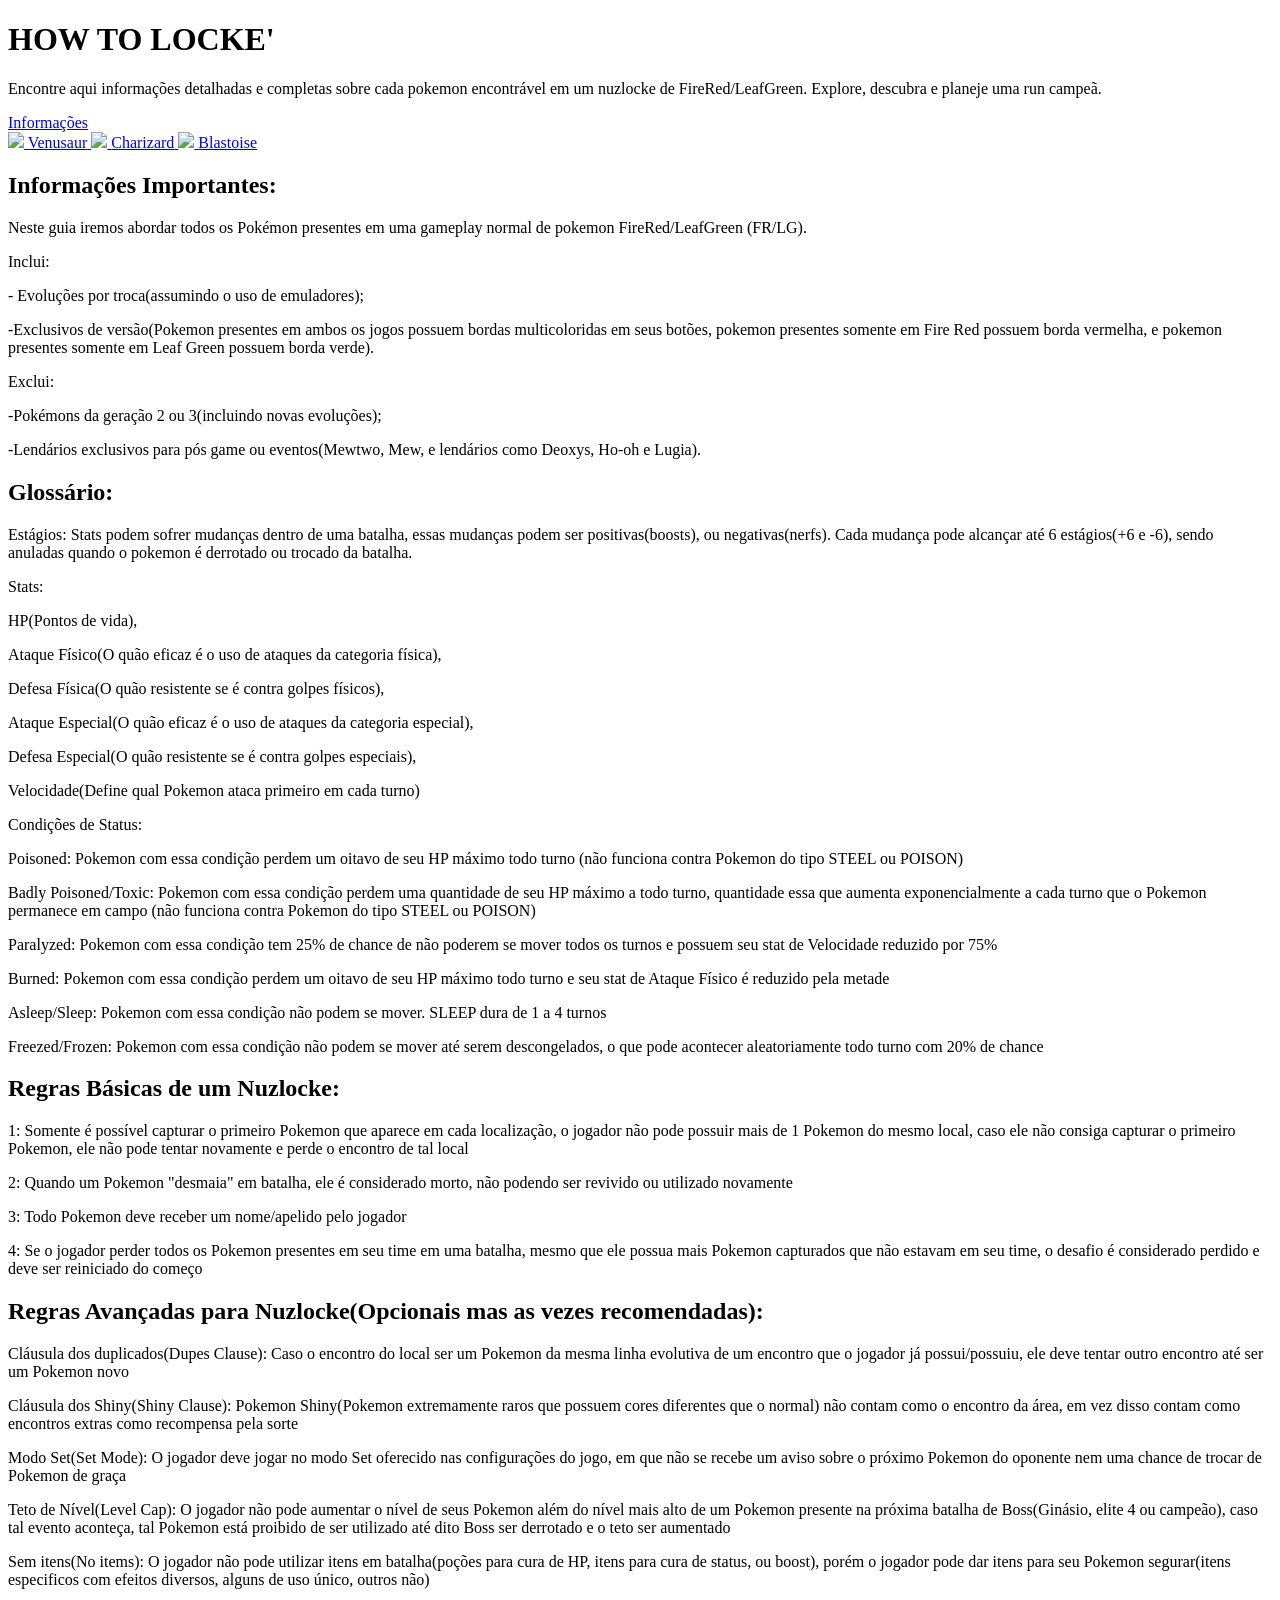
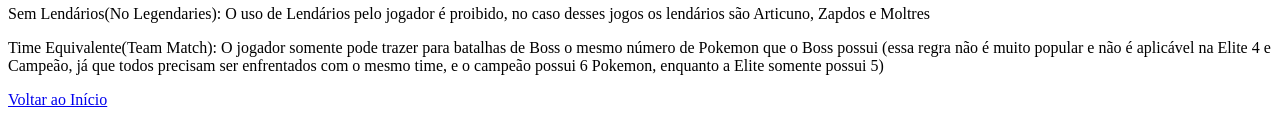
==== index.html @ ca3e1ef2 "Create index.html" ====
<!DOCTYPE html>
<html lang="en">
  <head>
    <meta charset="UTF-8">
    <meta name="viewport" content="width=device-width, initial-scale=1.0">
    <title>How to Locke'</title>
    <link rel="stylesheet" href="estilo- guia champions.css">
  </head>
  <body>
    <header>
      <h1 id="topo">HOW TO LOCKE'</h1>
      <p>
        Encontre aqui informações detalhadas e completas sobre cada pokemon encontrável em um nuzlocke de FireRed/LeafGreen.
        Explore, descubra e planeje uma run campeã.
      </p>
      <a class="botao-info" href="#informacoes">Informações</a>
    </header>
  
    <nav class="botoes" aria-label="Atalhos do guia">
      <a class="FRLG" href=Venusaur.html>
        <img src="C:\Users\Aluno\Documents\Ana Lu. códigos\Champions guide\Champions assets\venusaur take 2.jfif" class="botoes img">
        <span>Venusaur</span>
      </a>
      <a class="FRLG" href=Charizard.html>
        <img src="C:\Users\Aluno\Documents\Ana Lu. códigos\Champions guide\Champions assets\charizard take 2.jfif" class="botoes img">
        <span>Charizard</span>
      </a>
      <a class="FRLG" href=Blastoise.html>
        <img src="C:\Users\Aluno\Documents\Ana Lu. códigos\Champions guide\Champions assets\blastoise take 2.jfif" class="botoes img">
        <span>Blastoise</span>
      </a>
    </nav>
  
    <main id="informacoes">
      <h2>Informações Importantes:</h2>
      <p>
        Neste guia iremos abordar todos os Pokémon presentes em uma gameplay normal de pokemon FireRed/LeafGreen (FR/LG).
      </p>
      <p>
        Inclui:
      </p>
      <p>
          - Evoluções por troca(assumindo o uso de emuladores);
      </p>
      <p>
          -Exclusivos de versão(Pokemon presentes em ambos os jogos possuem bordas multicoloridas em seus botões, pokemon presentes somente em Fire Red possuem borda vermelha, e pokemon presentes somente em Leaf Green possuem borda verde).
      </p>
      <p>
        Exclui:
      </p>
      <p>
        -Pokémons da geração 2 ou 3(incluindo novas evoluções);
      </p>
      <p>
        -Lendários exclusivos para pós game ou eventos(Mewtwo, Mew, e lendários como Deoxys, Ho-oh e Lugia).
      </p>
      <h2>
        Glossário:
      </h2>

      <p>
        Estágios: Stats podem sofrer mudanças dentro de uma batalha, essas mudanças podem ser positivas(boosts), ou negativas(nerfs). Cada mudança pode alcançar até 6 estágios(+6 e -6), sendo anuladas quando o pokemon é derrotado ou trocado da batalha.
      </p>

      <p>
        Stats:
      </p>
      <p>
        HP(Pontos de vida),
      </p>
      <p>
        Ataque Físico(O quão eficaz é o uso de ataques da categoria física),
      </p>
      <p>
        Defesa Física(O quão resistente se é contra golpes físicos),
      </p>
      <p>
        Ataque Especial(O quão eficaz é o uso de ataques da categoria especial),
      </p>
      <p>
        Defesa Especial(O quão resistente se é contra golpes especiais),
      </p>
      <p>
        Velocidade(Define qual Pokemon ataca primeiro em cada turno)
      </p>

      <p>
        Condições de Status:
      </p>
      <p>
        Poisoned: Pokemon com essa condição perdem um oitavo de seu HP máximo todo turno (não funciona contra Pokemon do tipo STEEL ou POISON)
      </p>
      <p>
        Badly Poisoned/Toxic: Pokemon com essa condição perdem uma quantidade de seu HP máximo a todo turno, quantidade essa que aumenta exponencialmente a cada turno que o Pokemon permanece em campo (não funciona contra Pokemon do tipo STEEL ou POISON)
      </p>
      <p>
        Paralyzed: Pokemon com essa condição tem 25% de chance de não poderem se mover todos os turnos e possuem seu stat de Velocidade reduzido por 75%
      </p>
      <p>
        Burned: Pokemon com essa condição perdem um oitavo de seu HP máximo todo turno e seu stat de Ataque Físico é reduzido pela metade
      </p>
      <p>
        Asleep/Sleep: Pokemon com essa condição não podem se mover. SLEEP dura de 1 a 4 turnos
      </p>
      <p>
        Freezed/Frozen: Pokemon com essa condição não podem se mover até serem descongelados, o que pode acontecer aleatoriamente todo turno com 20% de chance
      </p>
      <h2>
        Regras Básicas de um Nuzlocke:
      </h2>
      <p>
        1: Somente é possível capturar o primeiro Pokemon que aparece em cada localização, o jogador não pode possuir mais de 1 Pokemon do mesmo local, caso ele não consiga capturar o primeiro Pokemon, ele não pode tentar novamente e perde o encontro de tal local
      </p>
      <p>
        2: Quando um Pokemon "desmaia" em batalha, ele é considerado morto, não podendo ser revivido ou utilizado novamente
      </p>
      <p>
        3: Todo Pokemon deve receber um nome/apelido pelo jogador
      </p>
      <p>
        4: Se o jogador perder todos os Pokemon presentes em seu time em uma batalha, mesmo que ele possua mais Pokemon capturados que não estavam em seu time, o desafio é considerado perdido e deve ser reiniciado do começo
      </p>
      <h2>
        Regras Avançadas para Nuzlocke(Opcionais mas as vezes recomendadas):
      </h2>
      <p>
        Cláusula dos duplicados(Dupes Clause): Caso o encontro do local ser um Pokemon da mesma linha evolutiva de um encontro que o jogador já possui/possuiu, ele deve tentar outro encontro até ser um Pokemon novo
      </p>
      <p>
        Cláusula dos Shiny(Shiny Clause): Pokemon Shiny(Pokemon extremamente raros que possuem cores diferentes que o normal) não contam como o encontro da área, em vez disso contam como encontros extras como recompensa pela sorte
      </p>
      <p>
        Modo Set(Set Mode): O jogador deve jogar no modo Set oferecido nas configurações do jogo, em que não se recebe um aviso sobre o próximo Pokemon do oponente nem uma chance de trocar de Pokemon de graça
      </p>
      <p>
        Teto de Nível(Level Cap): O jogador não pode aumentar o nível de seus Pokemon além do nível mais alto de um Pokemon presente na próxima batalha de Boss(Ginásio, elite 4 ou campeão), caso tal evento aconteça, tal Pokemon está proibido de ser utilizado até dito Boss ser derrotado e o teto ser aumentado
      </p>
      <p>
        Sem itens(No items): O jogador não pode utilizar itens em batalha(poções para cura de HP, itens para cura de status, ou boost), porém o jogador pode dar itens para seu Pokemon segurar(itens especificos com efeitos diversos, alguns de uso único, outros não)
      </p>
      <p>
        Sem Lendários(No Legendaries): O uso de Lendários pelo jogador é proibido, no caso desses jogos os lendários são Articuno, Zapdos e Moltres
      </p>
      <p>
        Time Equivalente(Team Match): O jogador somente pode trazer para batalhas de Boss o mesmo número de Pokemon que o Boss possui (essa regra não é muito popular e não é aplicável na Elite 4 e Campeão, já que todos precisam ser enfrentados com o mesmo time, e o campeão possui 6 Pokemon, enquanto a Elite somente possui 5)
      </p>
      <a class="botao-inicio" href="#topo">Voltar ao Início</a>
    </main>
  </body>
  </html>
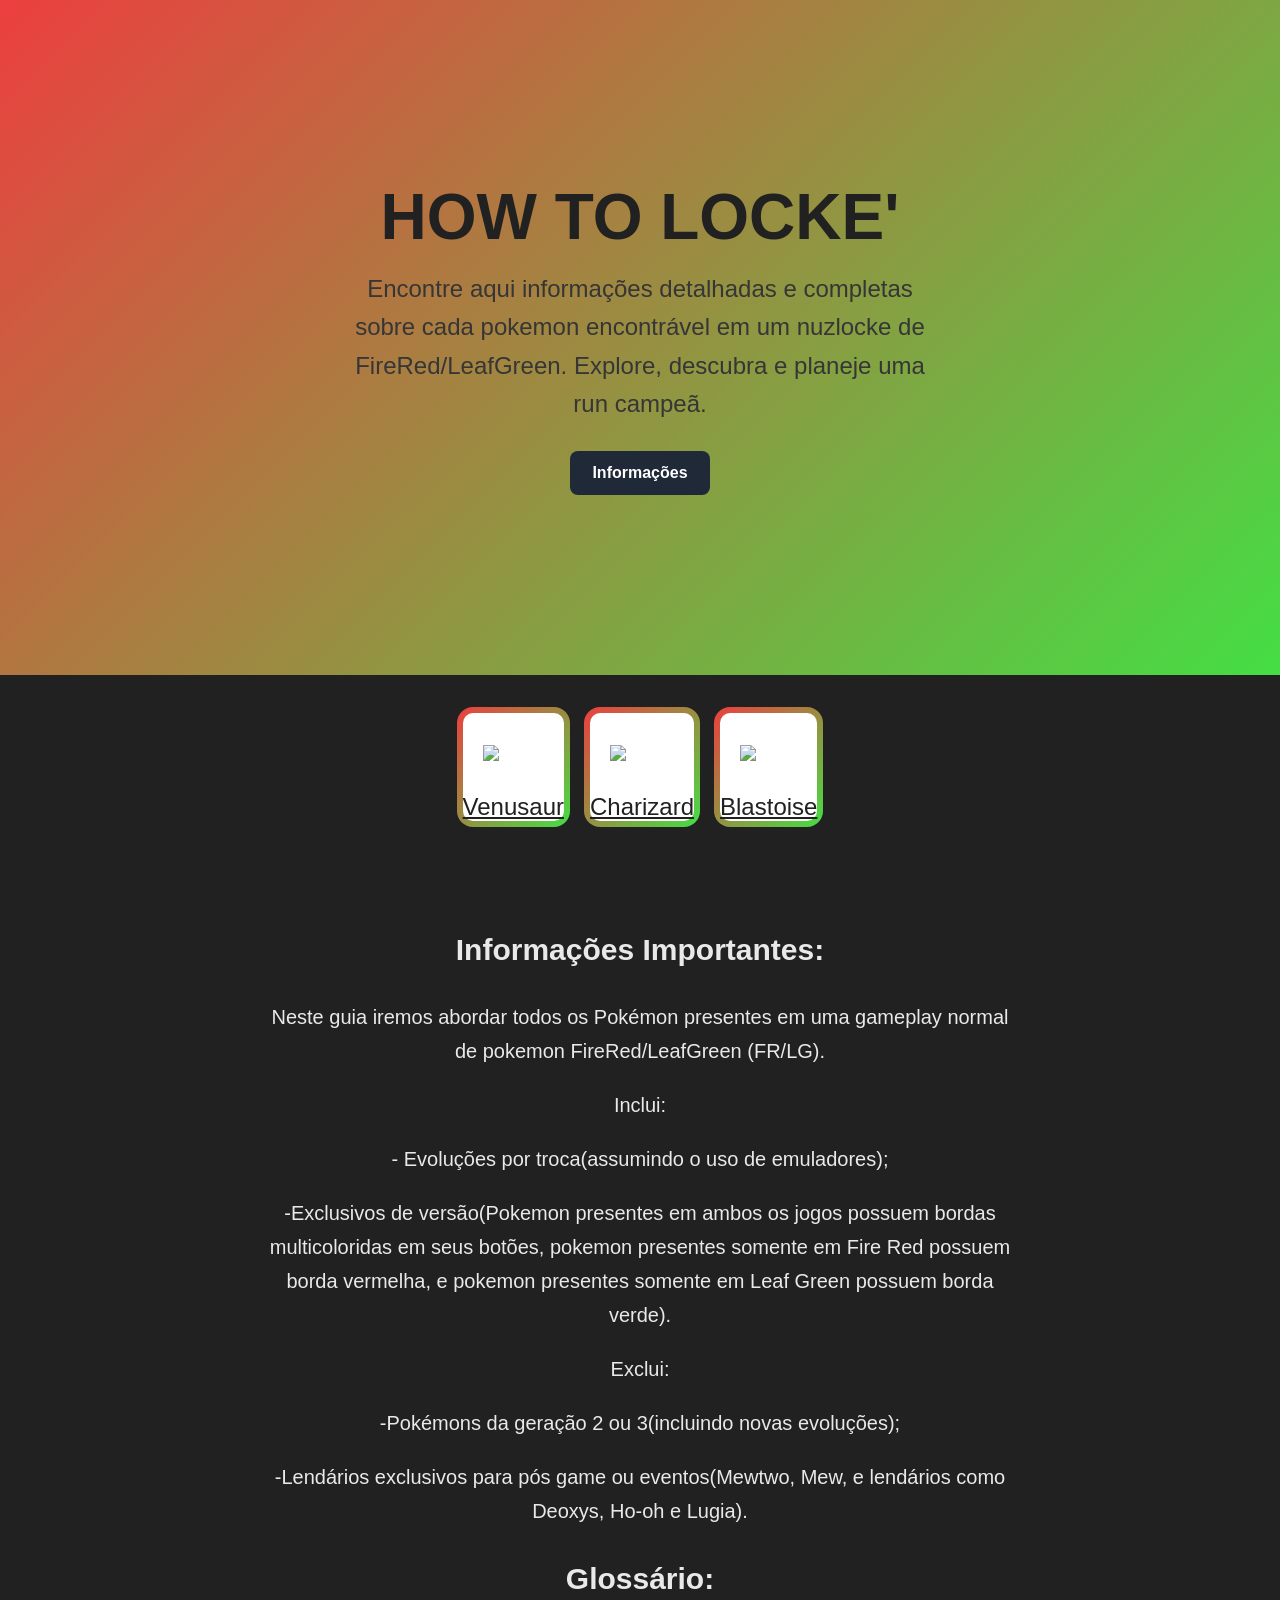
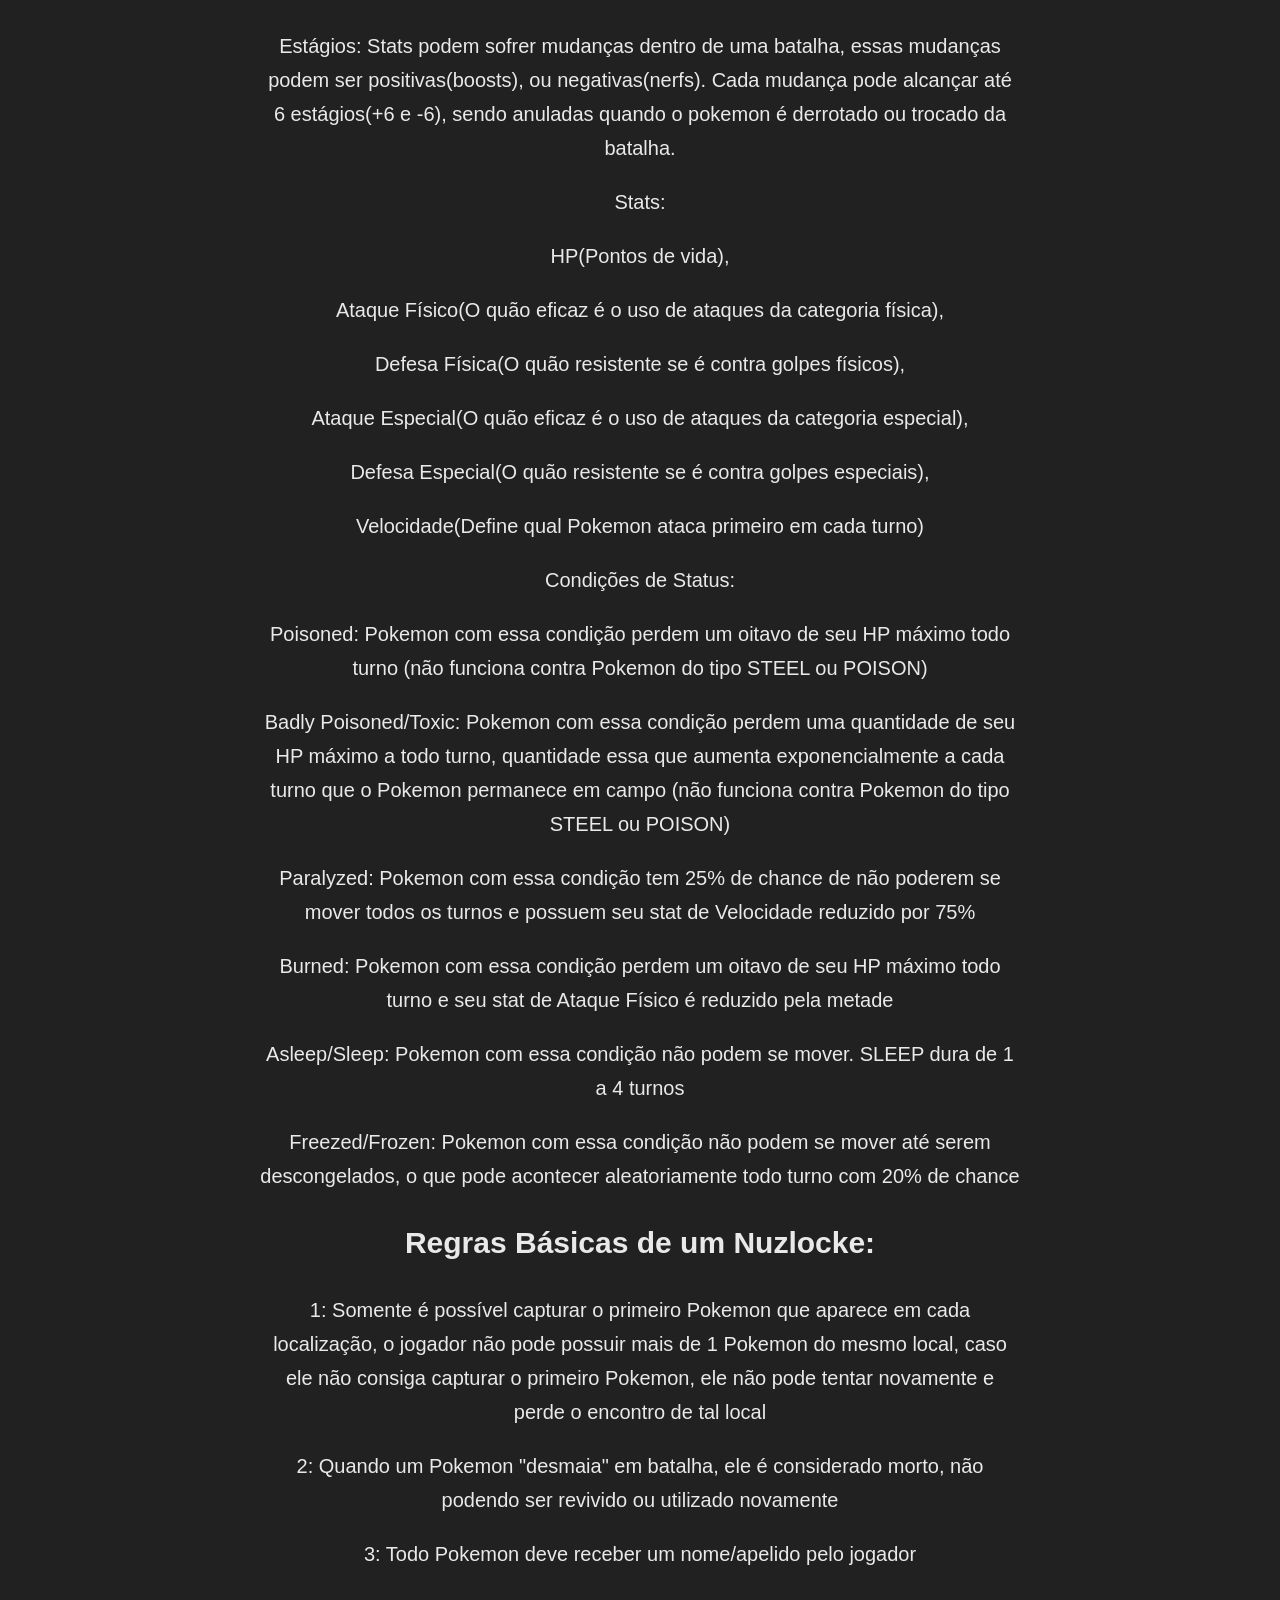
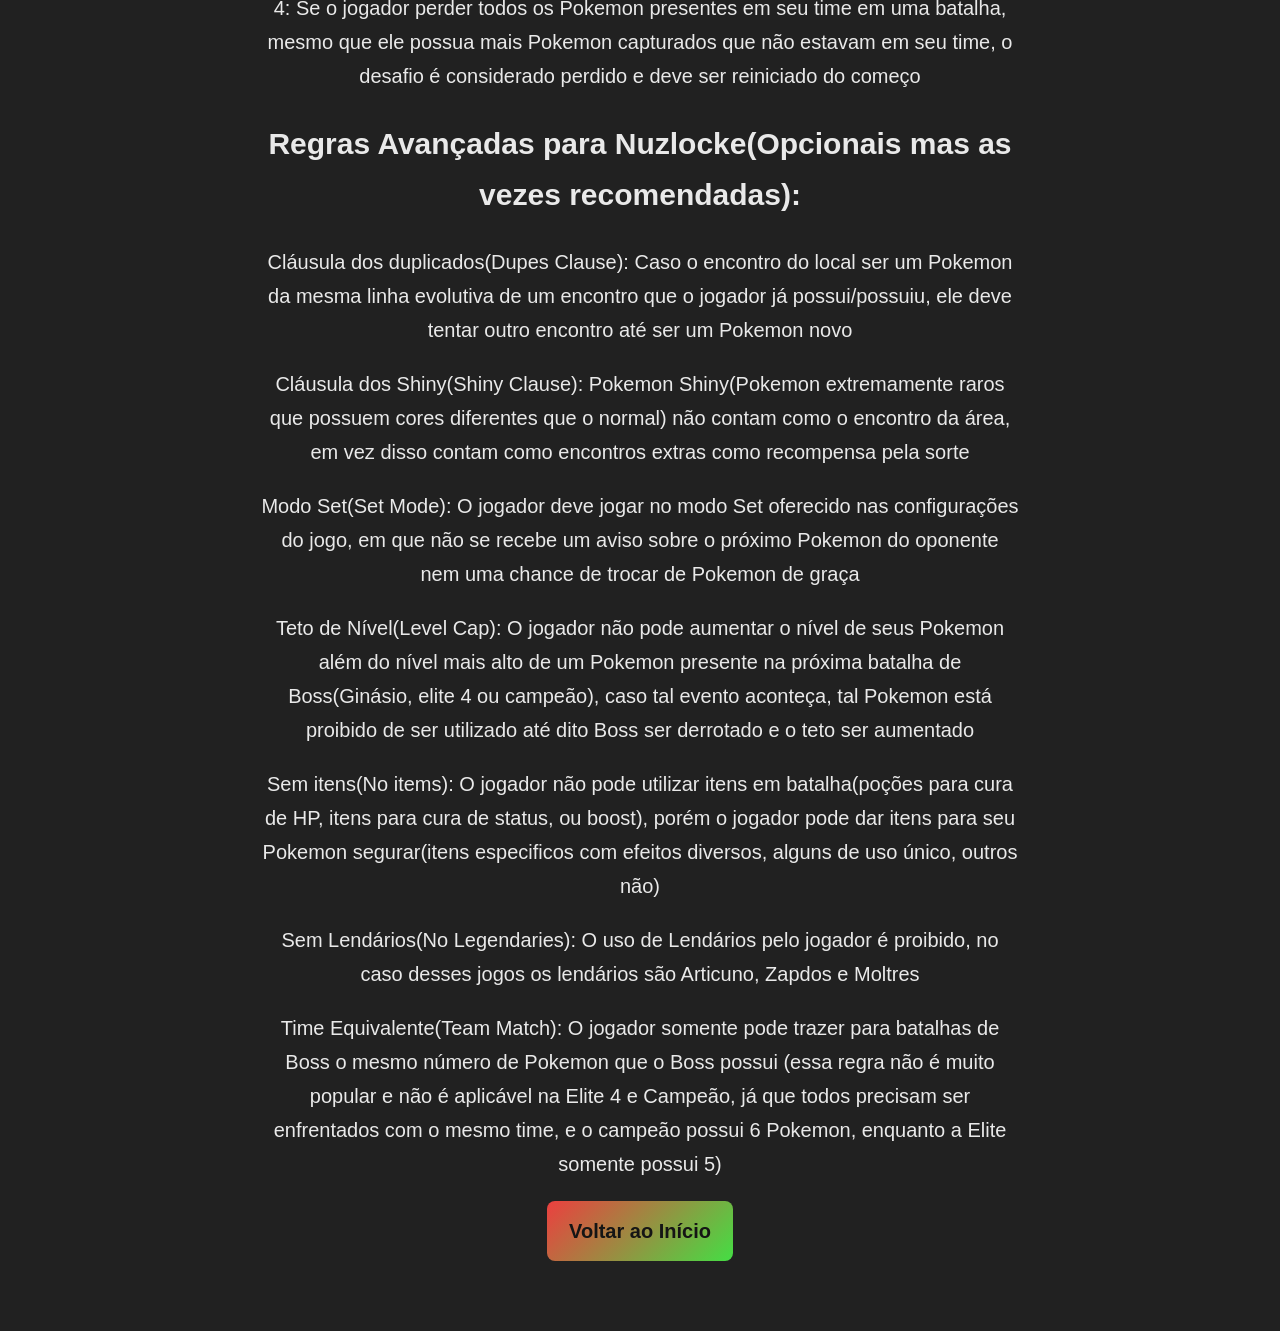
==== commit 8798fc86: "Update index.html" ====
--- a/index.html
+++ b/index.html
@@ -4,7 +4,7 @@
     <meta charset="UTF-8">
     <meta name="viewport" content="width=device-width, initial-scale=1.0">
     <title>How to Locke'</title>
-    <link rel="stylesheet" href="estilo- guia champions.css">
+    <link rel="stylesheet" href="estilo-index.css">
   </head>
   <body>
     <header>
--- a/estilo-index.css
+++ b/estilo-index.css
@@ -0,0 +1,145 @@
+* {
+  box-sizing: border-box;
+}
+
+body {
+  margin: 0;
+  font-family: 'Gill Sans', 'Gill Sans MT', Calibri, 'Trebuchet MS', sans-serif;
+  color: #e9e9e9;
+  background: #212121;
+}
+
+header {
+  min-height: 75vh;
+  display: flex;
+  flex-direction: column;
+  align-items: center;
+  justify-content: center;
+  padding: 48px 20px;
+  text-align: center;
+  background: linear-gradient(135deg, #ec3f3f, #44de44);
+}
+
+h1 {
+  margin: 0 0 16px;
+  font-size: clamp(2.5rem, 6vw, 4rem);
+  color: #212121;
+}
+
+header p {
+  max-width: 600px;
+  margin: 0 0 28px;
+  color: #363636;
+  font-size: 1.5rem;
+  line-height: 1.6;
+}
+
+.botao-info {
+  display: inline-block;
+  padding: 13px 22px;
+  border-radius: 8px;
+  background: #1f2937;
+  color: white;
+  text-decoration: none;
+  font-weight: bold;
+}
+
+.botao-inicio {
+  display: inline-block;
+  padding: 13px 22px;
+  border-radius: 8px;
+  background: linear-gradient(135deg, #ec3f3f, #44de44);
+  color: rgb(21, 21, 21);
+  text-decoration: none;
+  font-weight: bold;
+}
+
+
+.botao-info:hover {
+  background: #374151;
+}
+
+.botao-inicio:hover {
+  background: linear-gradient(135deg, #ec9999, #83d383);
+}
+
+.botoes {
+  display: flex;
+  justify-content: center;
+  gap: 14px;
+  padding: 32px 20px;
+}
+
+.FRLG { 
+  background:
+    linear-gradient(#fff, #fff) padding-box,
+    linear-gradient(135deg, #ec3f3f, #44de44) border-box;
+  border-radius: 16px;
+  font-size: 24px;
+  color: #212121;
+  font-family: 'Gill Sans', 'Gill Sans MT', Calibri, 'Trebuchet MS', sans-serif;
+  text-align: center;
+  border: 6px solid transparent;
+  border-radius: 16px;
+}
+.FR { 
+  background: #ffffff;
+  border-radius: 16px;
+  font-size: 24px;
+  color: #212121;
+  font-family: 'Gill Sans', 'Gill Sans MT', Calibri, 'Trebuchet MS', sans-serif;
+  text-align: center;
+  border: 6px solid #ec3f3f;
+  border-radius: 16px;
+}
+.LG { 
+  background: #ffffff;
+  border-radius: 16px;
+  font-size: 24px;
+  color: #212121;
+  font-family: 'Gill Sans', 'Gill Sans MT', Calibri, 'Trebuchet MS', sans-serif;
+  text-align: center;
+  border: 6px solid #44de44;
+  border-radius: 16px;
+}
+
+.botoes a:hover {
+  filter: brightness(0.9);
+}
+
+#informacoes {
+  max-width: 800px;
+  margin: 0 auto;
+  padding: 40px 20px 70px;
+  line-height: 1.7;
+  font-size: 20px;
+  text-align: center;
+}
+
+@media (max-width: 480px) {
+  .botoes {
+    gap: 8px;
+  }
+
+  .botoes img {
+    width: 5px;
+    height: 5px;
+    object-fit: contain;
+  }
+  .botoes a {
+    display: flex;
+    align-items: center;
+    justify-content: center;
+    gap: 6px;
+    min-width: 90px;
+    padding: 8px;
+    font-size: 0.9rem;
+    color: white;
+    text-align: center;
+    text-decoration: none;
+    font-weight: bold;
+    border-radius: 16px;
+    border: 10px solid;
+  }
+}
+
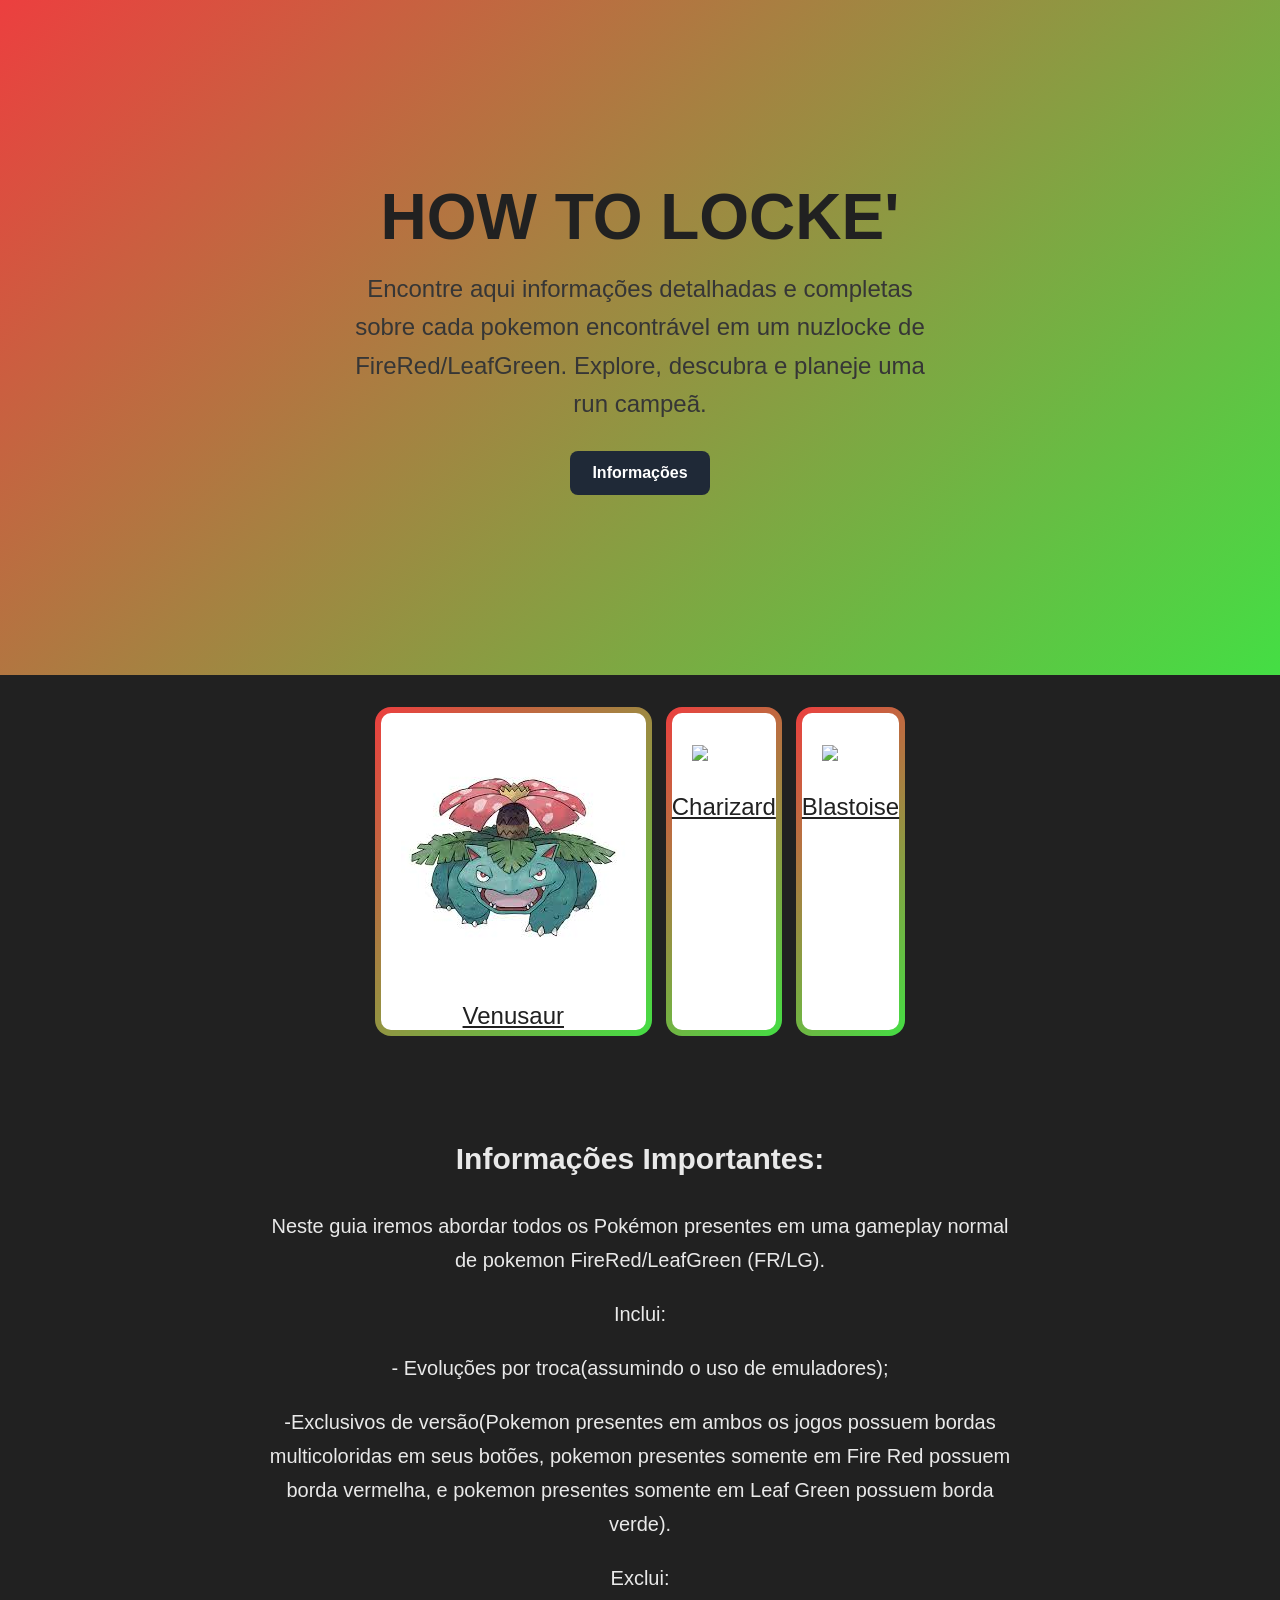
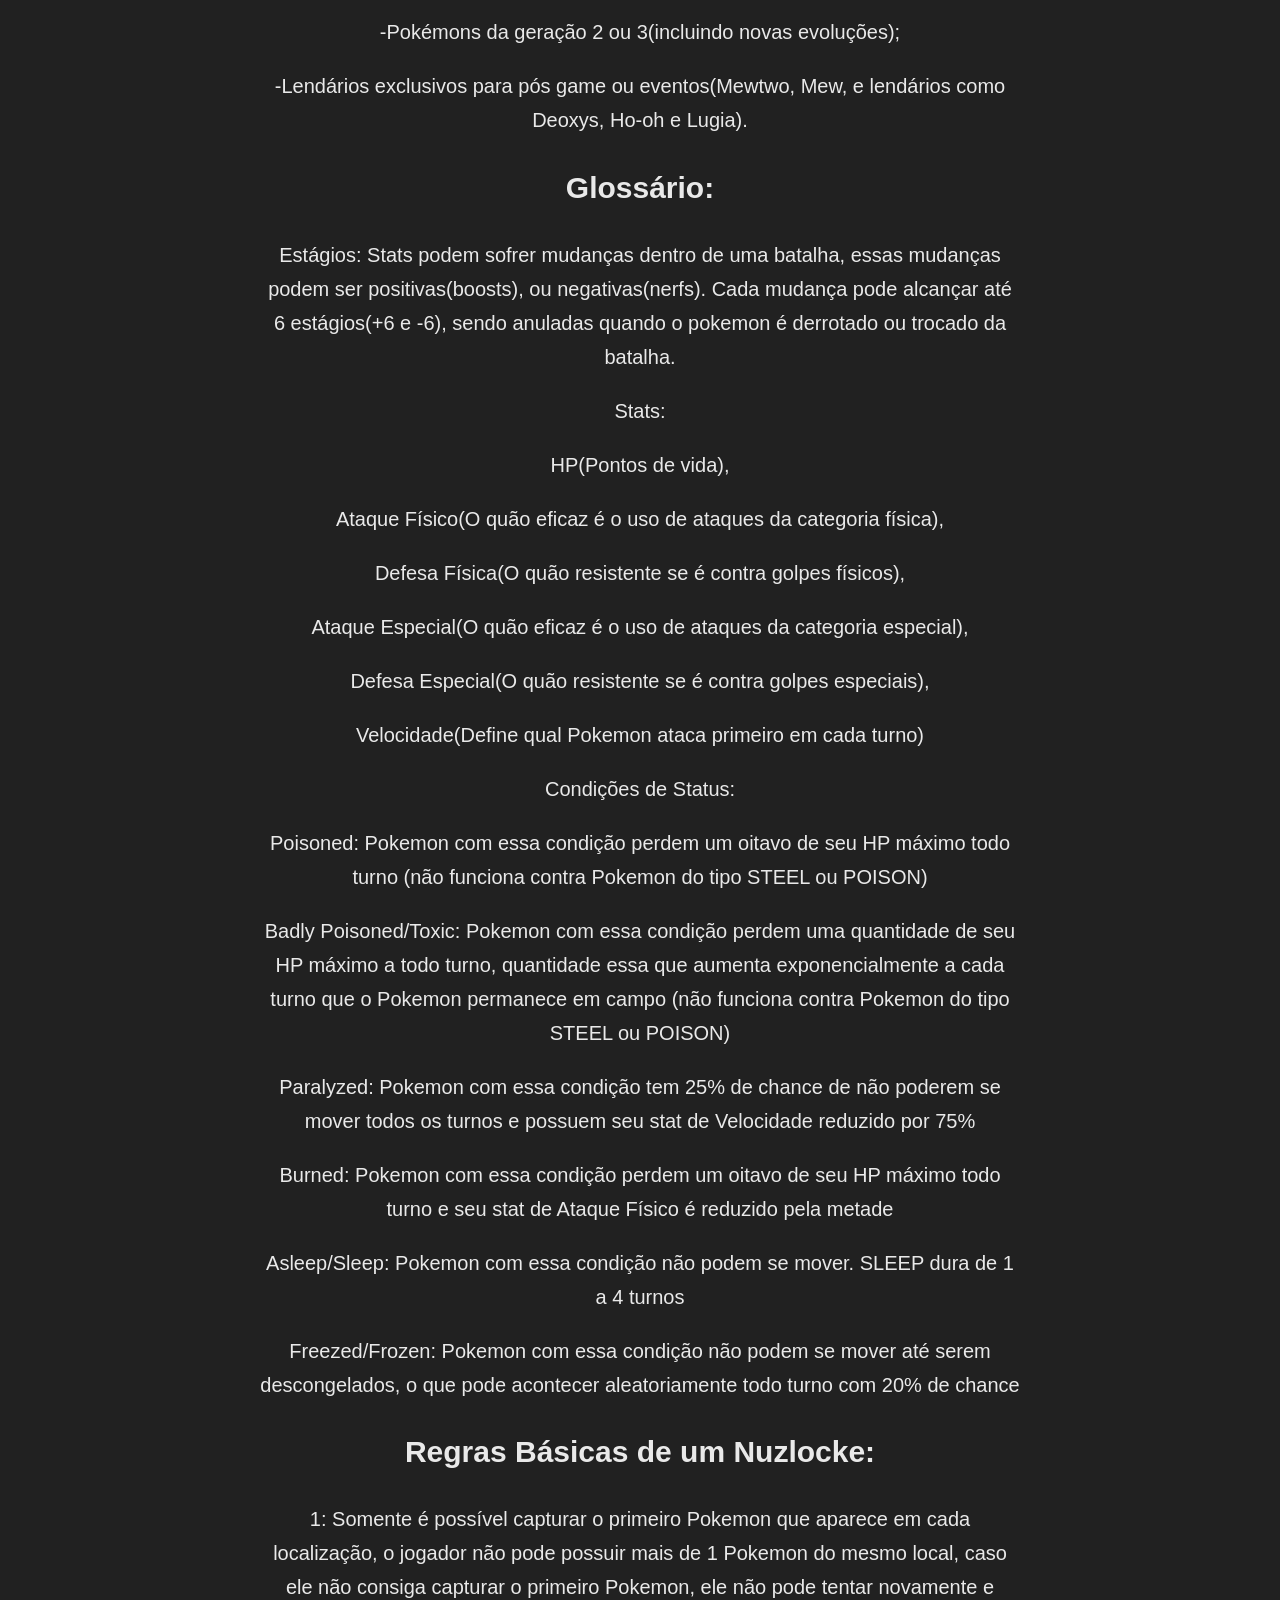
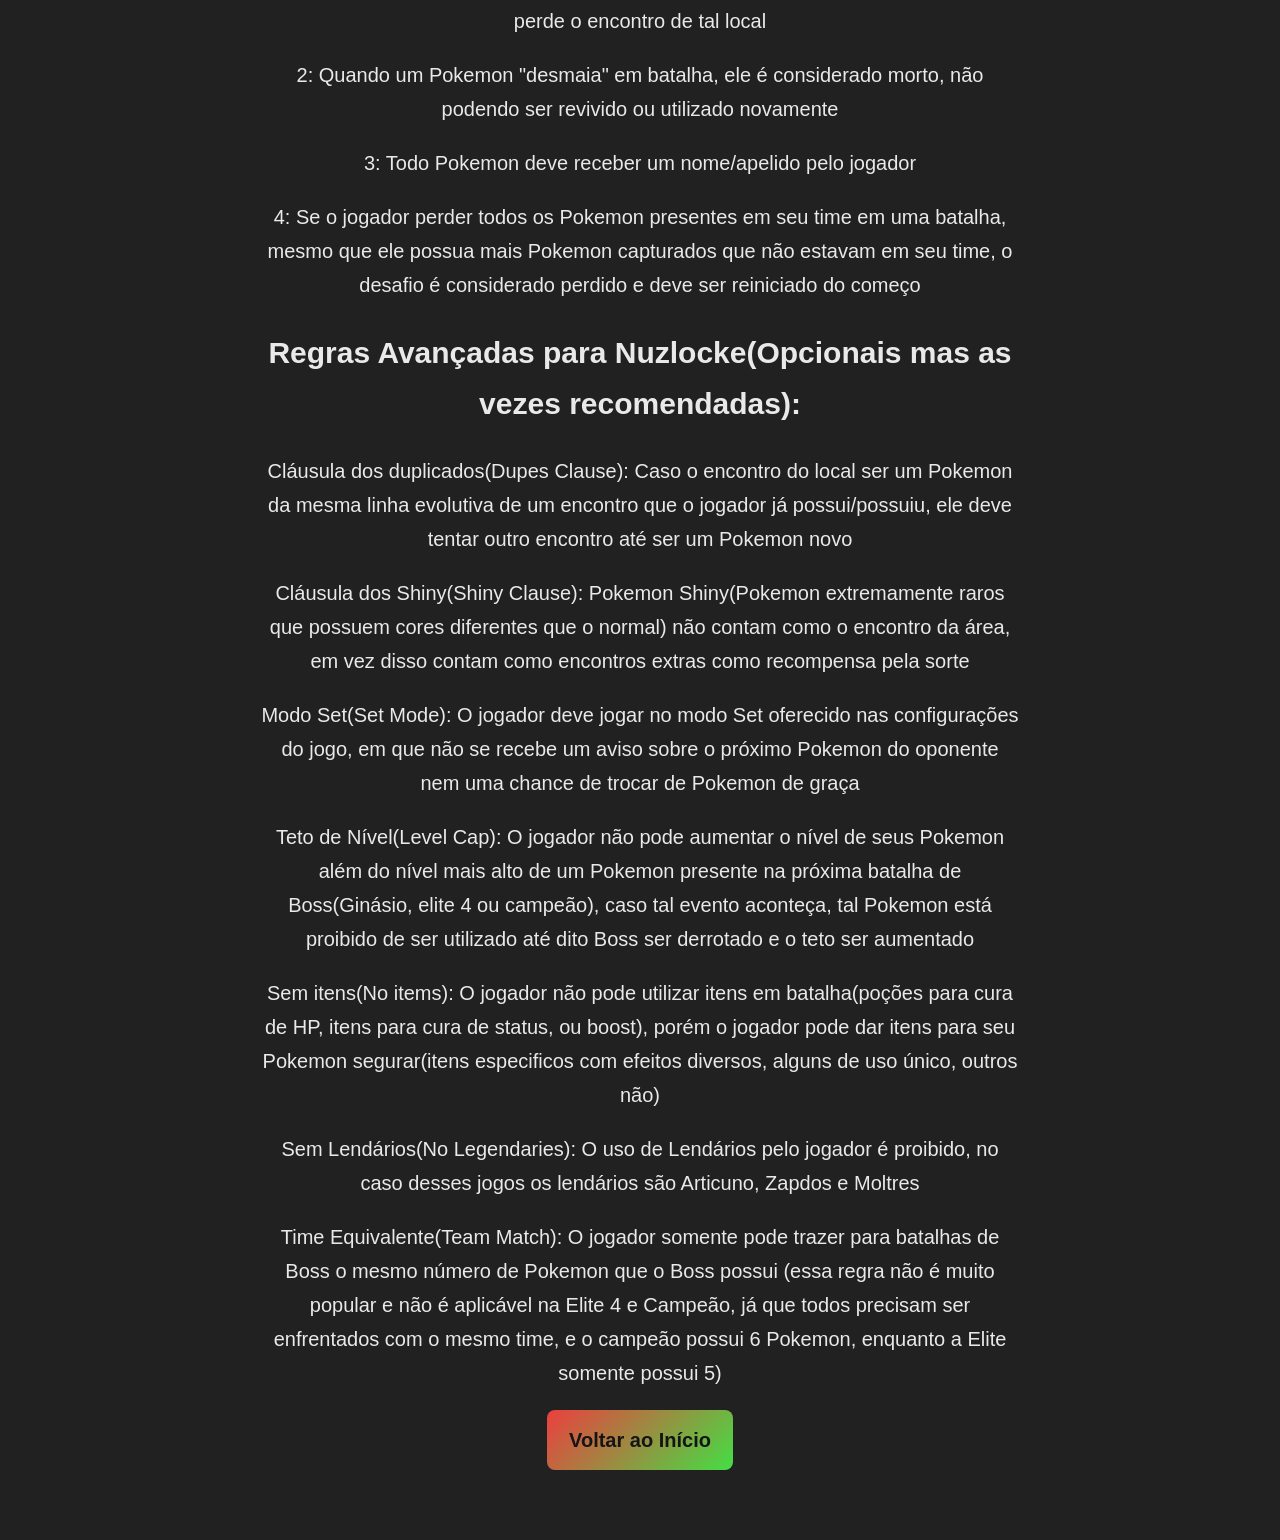
==== commit 240c56f4: "Update index.html" ====
--- a/index.html
+++ b/index.html
@@ -18,7 +18,7 @@
   
     <nav class="botoes" aria-label="Atalhos do guia">
       <a class="FRLG" href=Venusaur.html>
-        <img src="C:\Users\Aluno\Documents\Ana Lu. códigos\Champions guide\Champions assets\venusaur take 2.jfif" class="botoes img">
+        <img src="venusaur take 2.jfif" class="botoes img">
         <span>Venusaur</span>
       </a>
       <a class="FRLG" href=Charizard.html>
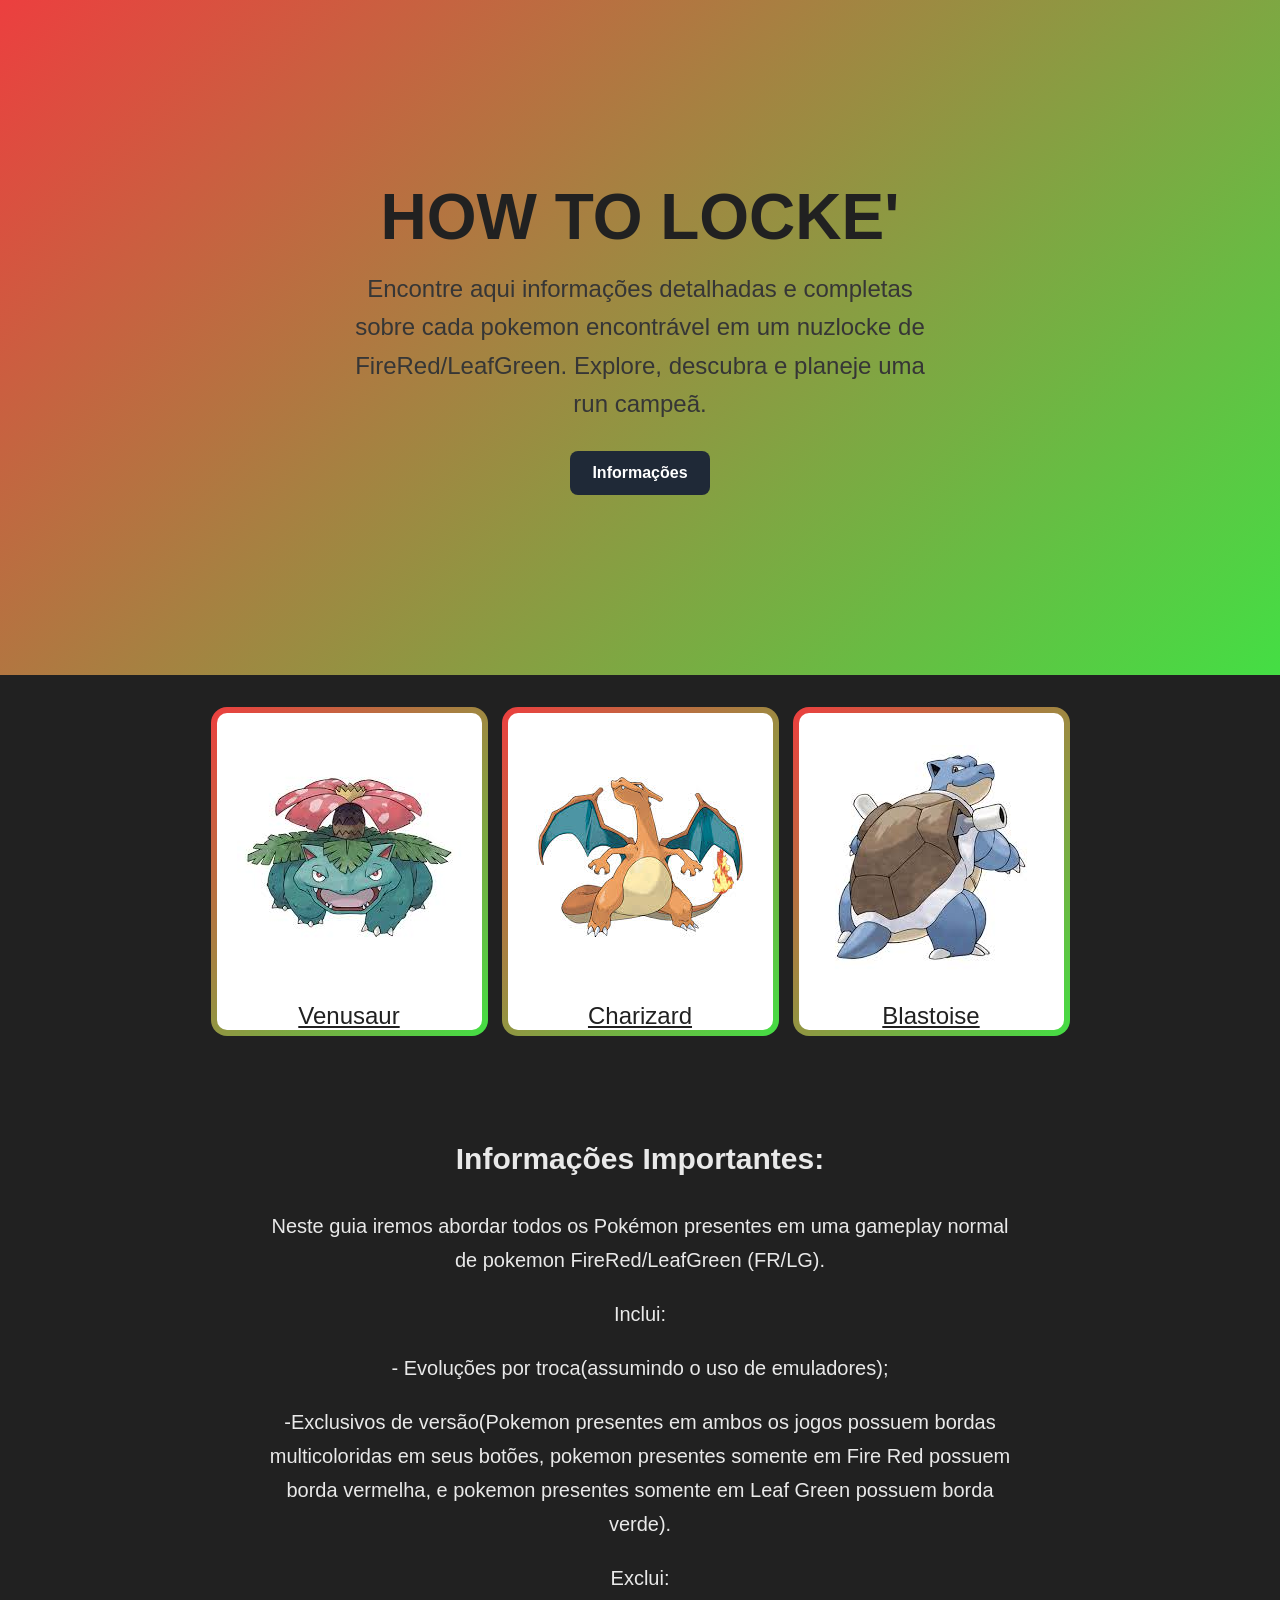
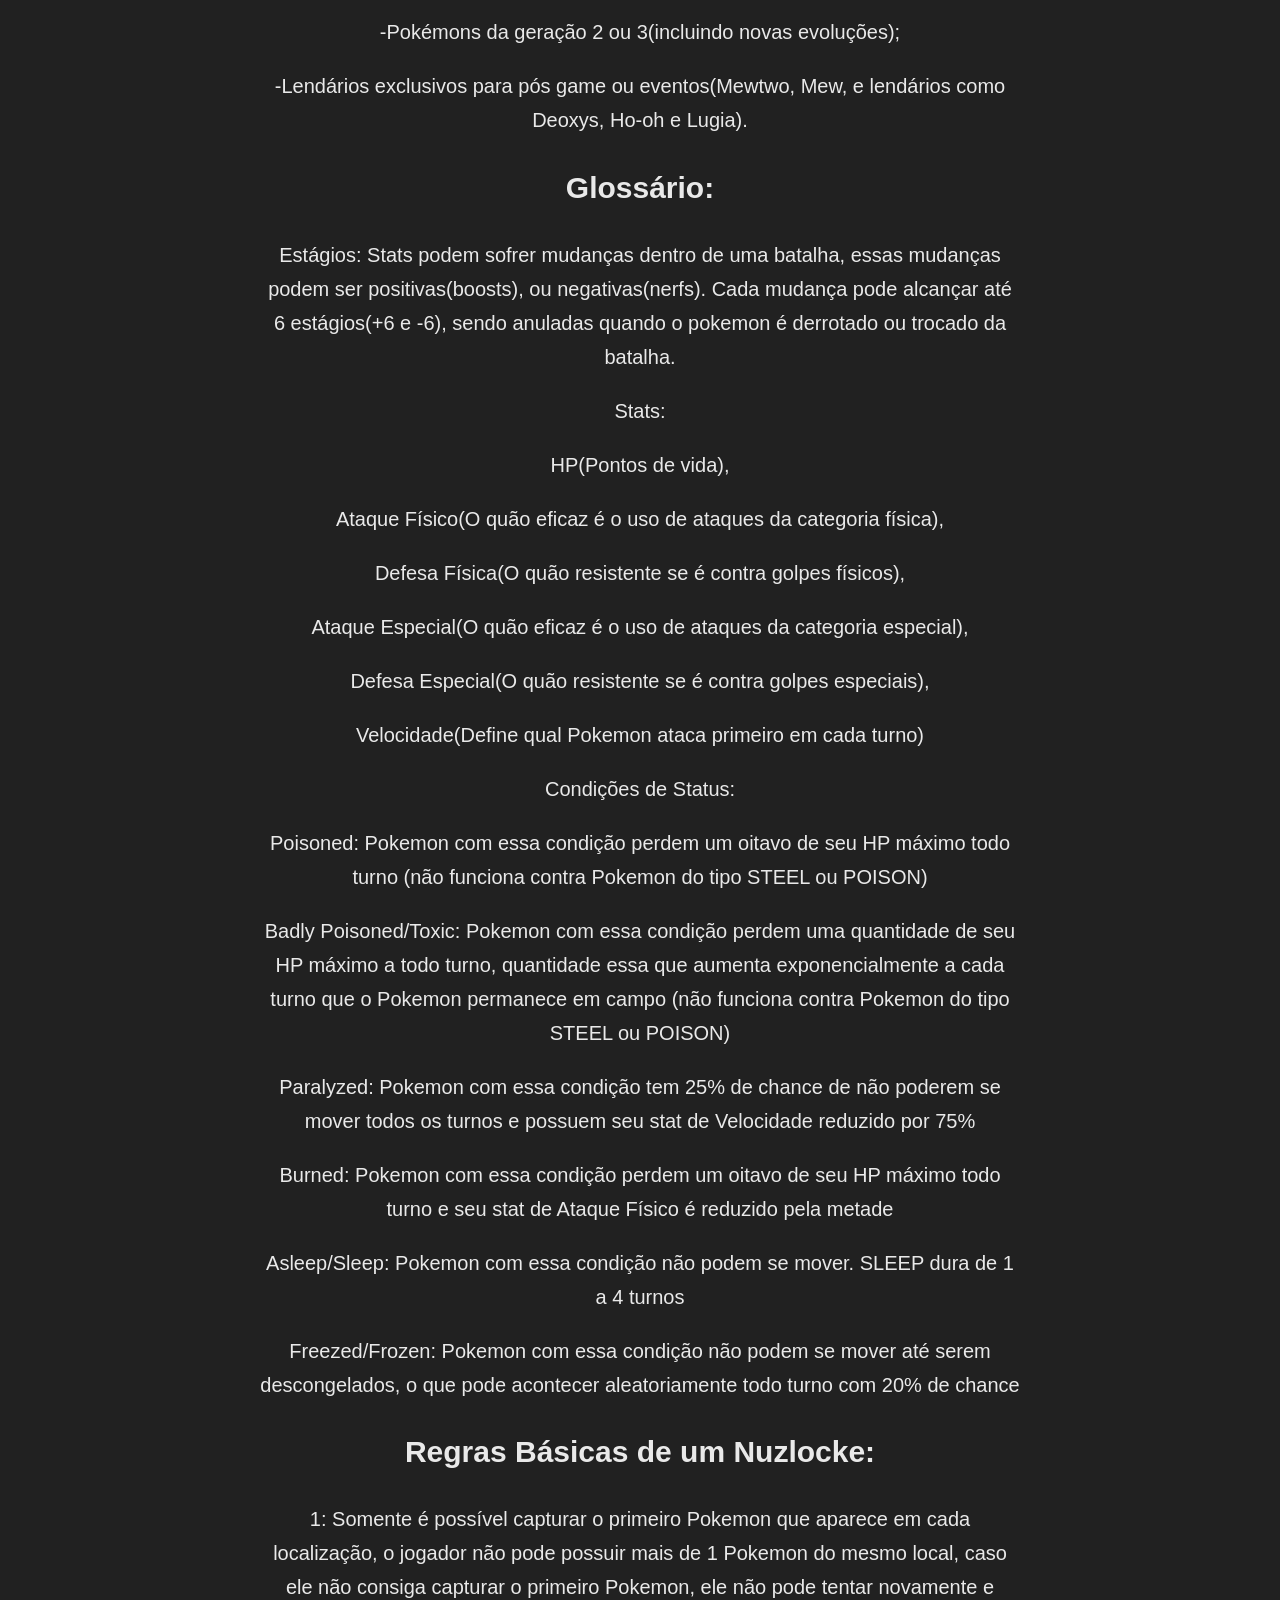
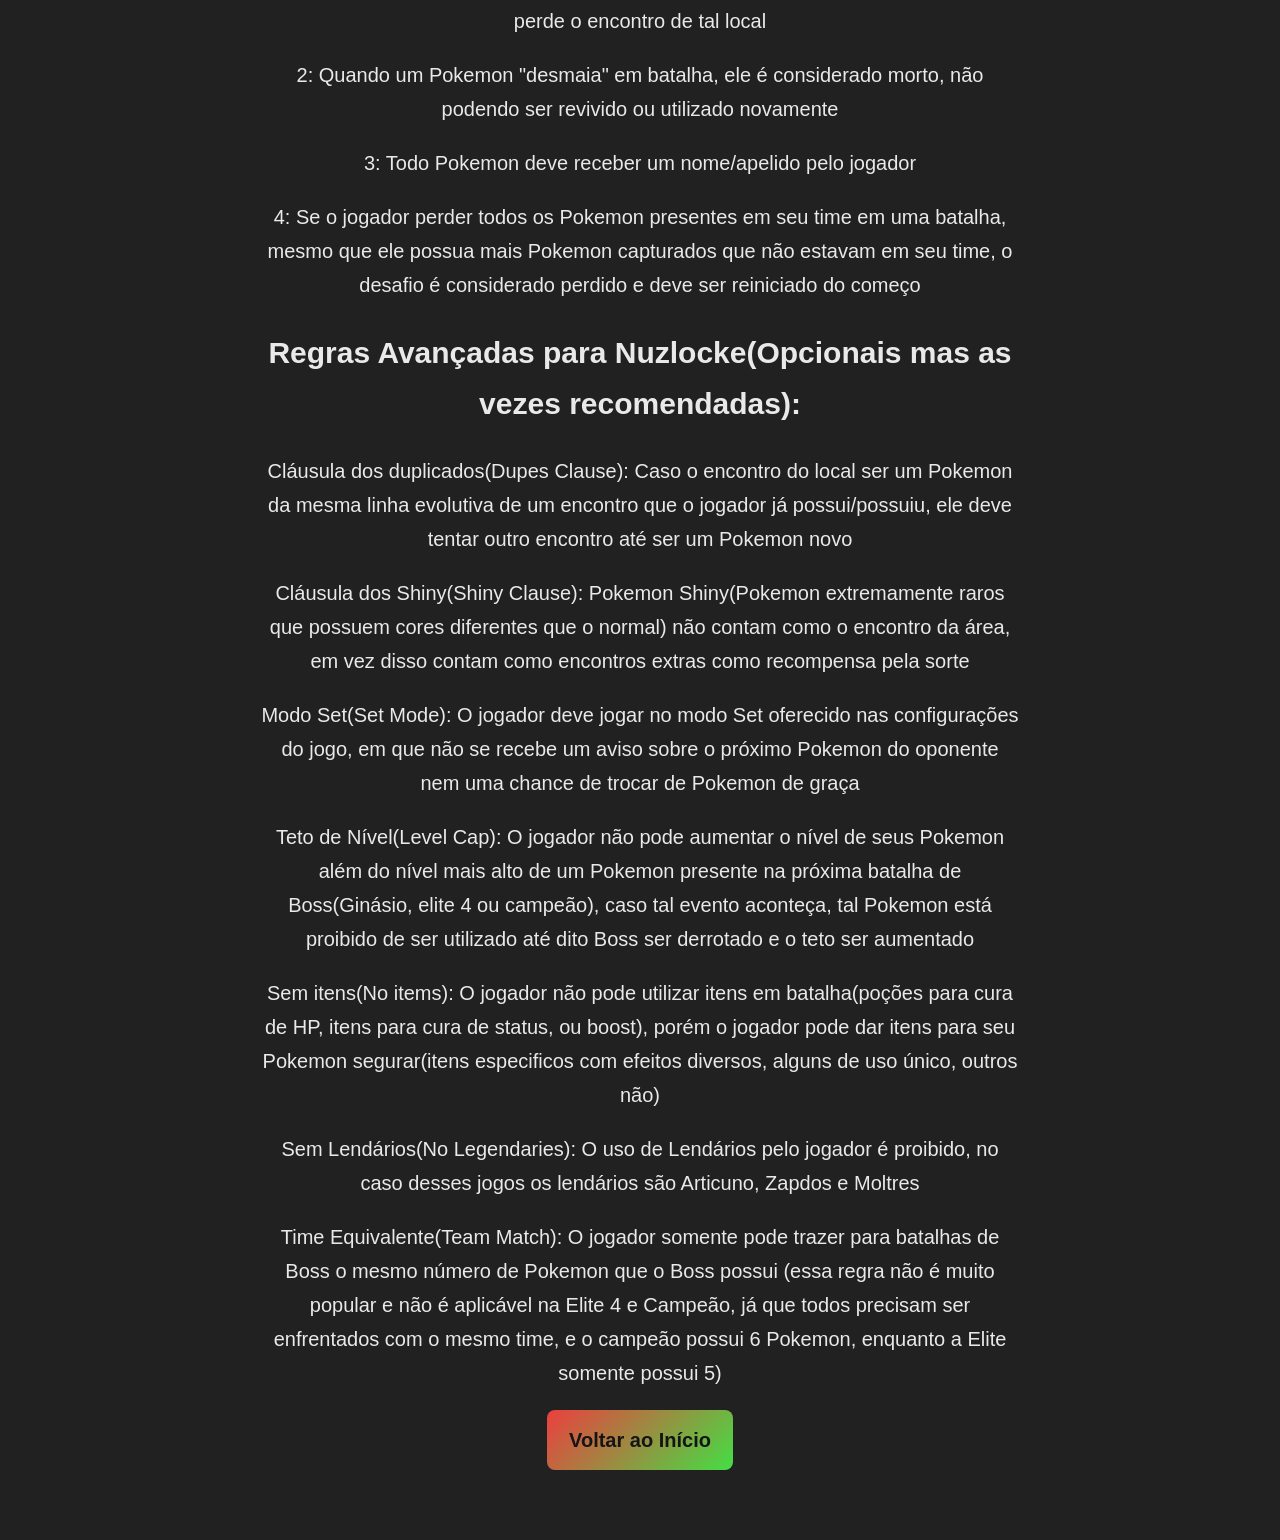
==== commit 2071dc21: "Update index.html" ====
--- a/index.html
+++ b/index.html
@@ -22,11 +22,11 @@
         <span>Venusaur</span>
       </a>
       <a class="FRLG" href=Charizard.html>
-        <img src="C:\Users\Aluno\Documents\Ana Lu. códigos\Champions guide\Champions assets\charizard take 2.jfif" class="botoes img">
+        <img src="charizard take 2.jfif" class="botoes img">
         <span>Charizard</span>
       </a>
       <a class="FRLG" href=Blastoise.html>
-        <img src="C:\Users\Aluno\Documents\Ana Lu. códigos\Champions guide\Champions assets\blastoise take 2.jfif" class="botoes img">
+        <img src="blastoise take 2.jfif" class="botoes img">
         <span>Blastoise</span>
       </a>
     </nav>
